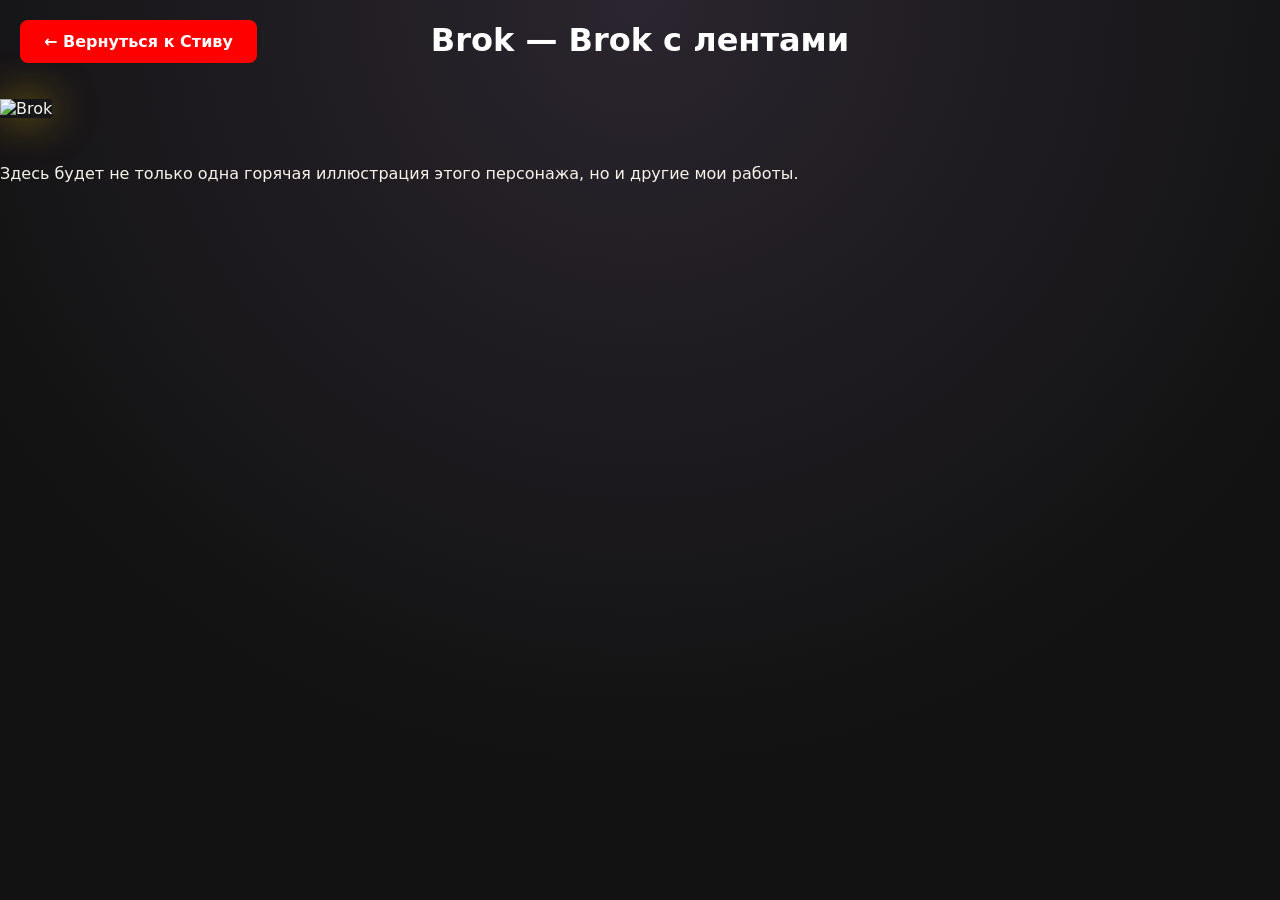
==== page_brok.html @ 1a0c76f3 "Add files via upload" ====
<!DOCTYPE html>
<html lang="ru">
<head>
    <meta charset="UTF-8">
    <meta name="viewport" content="width=device-width, initial-scale=1.0">
    <title>Brok</title>
	  <link rel="stylesheet" href="style.css" />
</head>
<body>
    <a href="index.html" class="back-btn">← Вернуться к Стиву</a>
    <h1>Brok — Brok с лентами</h1>
    <img src="img/brok-001-1.png" alt="Brok" style="max-height: 700px;">
    <p>Здесь будет не только одна горячая иллюстрация этого персонажа, но и другие мои работы. </p>
</body>
</html>
---- style.css ----
:root {
  --page-bg: #121212;
  --ink: #f7f4ec;
  --accent: #5594f2;
  --accent-soft: rgba(85, 148, 242, 0.24);
}

* { box-sizing: border-box; }

html, body { min-height: 100%; }

body {
  margin: 0;
  background:
    radial-gradient(circle at 50% 0%, #2a252e 0, var(--page-bg) 48rem),
    var(--page-bg);
  color: var(--ink);
  font-family: Inter, system-ui, -apple-system, BlinkMacSystemFont, "Segoe UI", sans-serif;
}

.page {
  min-width: 1050px; /* намеренно desktop-only */
  padding: 34px;
}

.board {
  position: relative;
  width: min(1200px, calc(100vw - 68px));
  margin: 0 auto;
  box-shadow: 0 20px 75px rgba(0, 0, 0, 0.58);
  overflow: hidden;
}

.board__image {
  display: block;
  width: 100%;
  height: auto;
  user-select: none;
}

.hotspot {
  position: absolute;
  left: var(--x);
  top: var(--y);
  width: var(--w);
  height: var(--h);
  display: grid;
  place-items: center;
  text-decoration: none;
  color: var(--ink);
  border: 2px solid transparent;
  border-radius: 7px;
  outline: none;
  cursor: pointer;
  transition: transform 160ms ease, border-color 160ms ease, background 160ms ease, box-shadow 160ms ease;
}


.hotspot::before {
  content: "";
  position: absolute;
  inset: -4px;
  border-radius: inherit;
  border: 1px dashed rgba(255, 255, 255, 0.32);
  opacity: 0.18;
  transition: opacity 160ms ease;
}

.hotspot span {
  position: relative;
  z-index: 1;
  padding: 0.22em 0.52em;
  border-radius: 999px;
  font-weight: 800;
  font-size: clamp(12px, 1.25vw, 20px);
  letter-spacing: 0.04em;
  text-transform: uppercase;
  background: rgba(11, 8, 13, 0.76);
  opacity: 0;
  transform: translateY(5px);
  transition: opacity 160ms ease, transform 160ms ease;
}

.hotspot:hover,
.hotspot:focus-visible {
  background: var(--accent-soft);
  border-color: var(--accent);
  box-shadow: 0 0 0 4px rgba(217, 12, 255, 0.16), 0 0 24px rgba(217, 12, 255, 0.82), inset 0 0 28px rgba(217, 12, 255, 0.28);
  transform: scale(1.025);
}

.hotspot:hover::before,
.hotspot:focus-visible::before {
  opacity: 0;
}

.hotspot:hover span,
.hotspot:focus-visible span {
  opacity: 1;
  transform: translateY(0);
}

.hotspot:focus-visible {
  outline: 3px solid #fff;
  outline-offset: 3px;
}

@media (prefers-reduced-motion: no-preference) {
  .hotspot:hover { animation: pulse 1.15s ease-in-out infinite alternate; }
}

@keyframes pulse {
  to { box-shadow: 0 0 0 7px rgba(217, 12, 255, 0.10), 0 0 34px rgba(217, 12, 255, 0.96), inset 0 0 34px rgba(217, 12, 255, 0.33); }
}

.hint {
            font-size: 1.5em;
            color: #ff6666;
            margin-bottom: 20px;
            font-weight: bold;
        }
 h1 {
            color: #ffffff;
			text-align: center;
            margin-bottom: 10px;
        }
		
		      .back-btn {
            position: fixed;
            top: 20px;
            left: 20px;
            padding: 12px 24px;
            background: #ff0000;
            color: white;
            text-decoration: none;
            border-radius: 8px;
            font-weight: bold;
            z-index: 10;
        }
  img {
            max-width: 100%;
            border: 4px solid #ссccсс;
            box-shadow: 0 0 40px rgba(255, 204, 0, 0.5);
            margin: 30px 0;
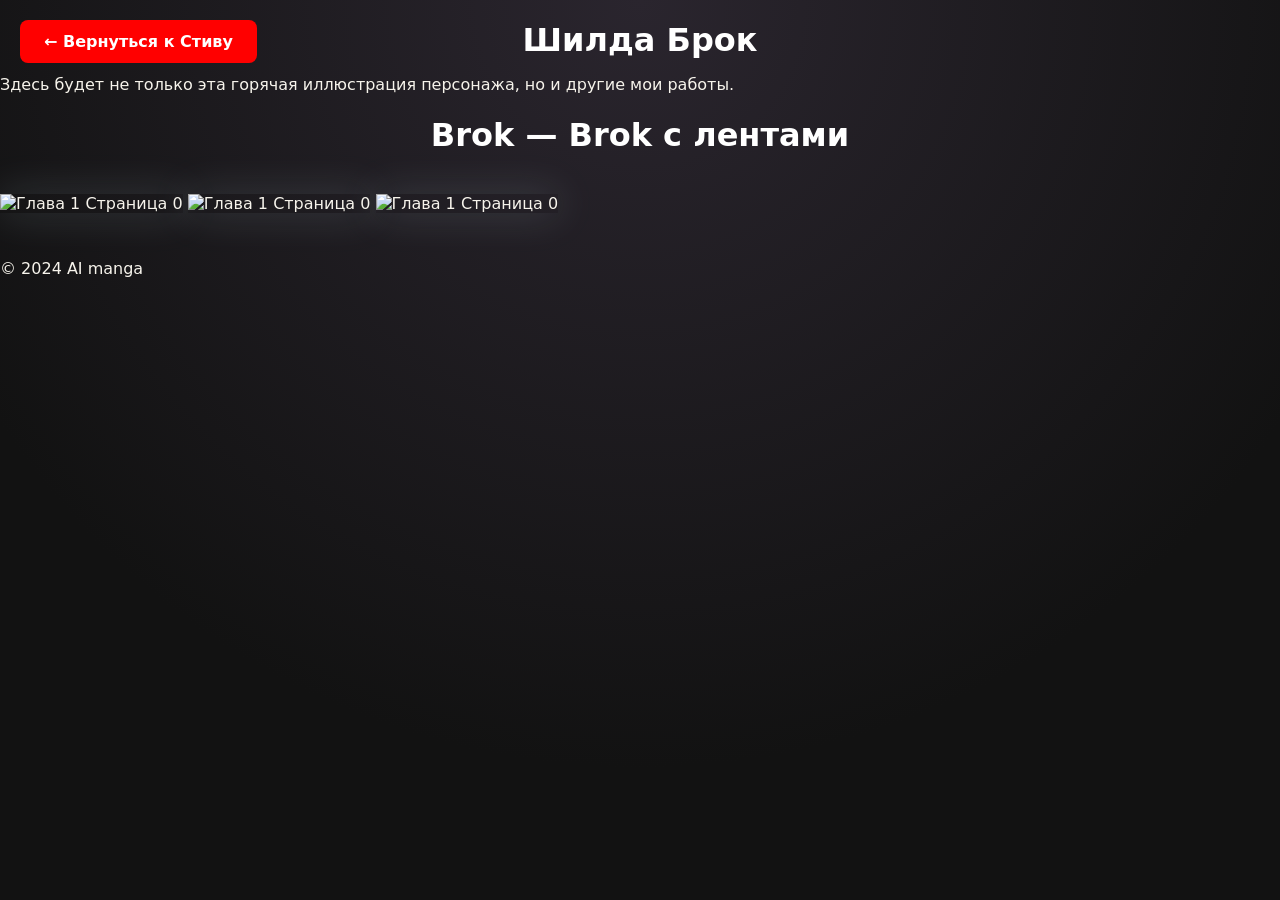
==== commit 83330a2f: "Add files via upload" ====
--- a/page_brok.html
+++ b/page_brok.html
@@ -7,9 +7,24 @@
 	  <link rel="stylesheet" href="style.css" />
 </head>
 <body>
+  <header>
+        <h1>Шилда Брок</h1>
+         <p>Здесь будет не только эта горячая иллюстрация персонажа, но и другие мои работы. </p>
+    </header>
     <a href="index.html" class="back-btn">← Вернуться к Стиву</a>
     <h1>Brok — Brok с лентами</h1>
-    <img src="img/brok-001-1.png" alt="Brok" style="max-height: 700px;">
-    <p>Здесь будет не только одна горячая иллюстрация этого персонажа, но и другие мои работы. </p>
+	
+	  <main class="comic-container">
+        <img src="img/brok-001-1.png" alt="Глава 1 Страница 0">
+		  <img src="img/img-2.png" alt="Глава 1 Страница 0">
+		   <img src="img/img-3.png" alt="Глава 1 Страница 0">
+	
+        </main>
+
+    <footer>
+        <p>© 2024 AI manga</p>
+    </footer>
+
+   
 </body>
 </html>
--- a/style.css
+++ b/style.css
@@ -110,12 +110,12 @@
 }
 
 @keyframes pulse {
-  to { box-shadow: 0 0 0 7px rgba(217, 12, 255, 0.10), 0 0 34px rgba(217, 12, 255, 0.96), inset 0 0 34px rgba(217, 12, 255, 0.33); }
+  to { box-shadow: 0 0 0 7px rgba(200, 230, 240, 0.10), 0 0 34px rgba(200, 230, 240, 0.96), inset 0 0 34px rgba(200, 230, 240, 0.33); }
 }
 
 .hint {
             font-size: 1.5em;
-            color: #ff6666;
+            color: #d4e3e8;
             margin-bottom: 20px;
             font-weight: bold;
         }
@@ -140,5 +140,23 @@
   img {
             max-width: 100%;
             border: 4px solid #ссccсс;
-            box-shadow: 0 0 40px rgba(255, 204, 0, 0.5);
-            margin: 30px 0;+            box-shadow: 0 0 40px rgba(200, 230, 240, 0.2);
+            margin: 30px 0;
+			
+
+header, footer {
+    padding: 20px;
+    text-align: center;
+}
+
+.comic-container {
+    width: 100%;
+    max-width: 800px; /* Ограничим ширину для удобства чтения на ПК */
+    line-height: 0;   /* Убирает микро-отступы между картинками */
+}
+
+.comic-container img {
+    width: 100%;      /* Растягивает картинку на всю ширину контейнера */
+    height: auto;     /* Сохраняет пропорции при любой высоте */
+    display: block;   /* Убирает лишние пробелы снизу */
+}
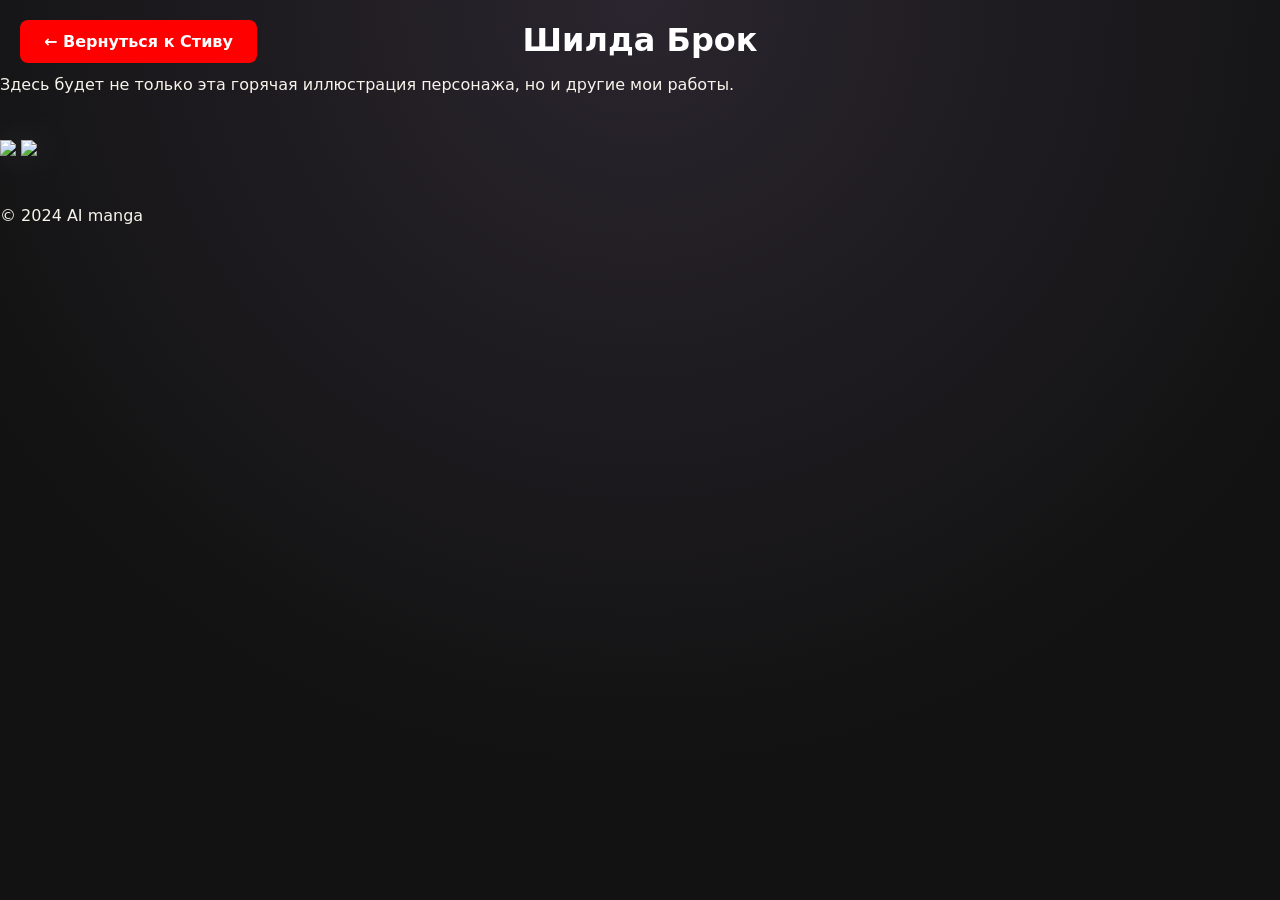
==== commit 8393e265: "Add files via upload" ====
--- a/page_brok.html
+++ b/page_brok.html
@@ -9,15 +9,15 @@
 <body>
   <header>
         <h1>Шилда Брок</h1>
-         <p>Здесь будет не только эта горячая иллюстрация персонажа, но и другие мои работы. </p>
+         
     </header>
     <a href="index.html" class="back-btn">← Вернуться к Стиву</a>
-    <h1>Brok — Brok с лентами</h1>
+   <p>Здесь будет не только эта горячая иллюстрация персонажа, но и другие мои работы. </p>
 	
 	  <main class="comic-container">
-        <img src="img/brok-001-1.png" alt="Глава 1 Страница 0">
-		  <img src="img/img-2.png" alt="Глава 1 Страница 0">
-		   <img src="img/img-3.png" alt="Глава 1 Страница 0">
+        <img src="img/brok-001-1.png" >
+		  <img src="img/brok-001-3.png" >
+		 
 	
         </main>
 
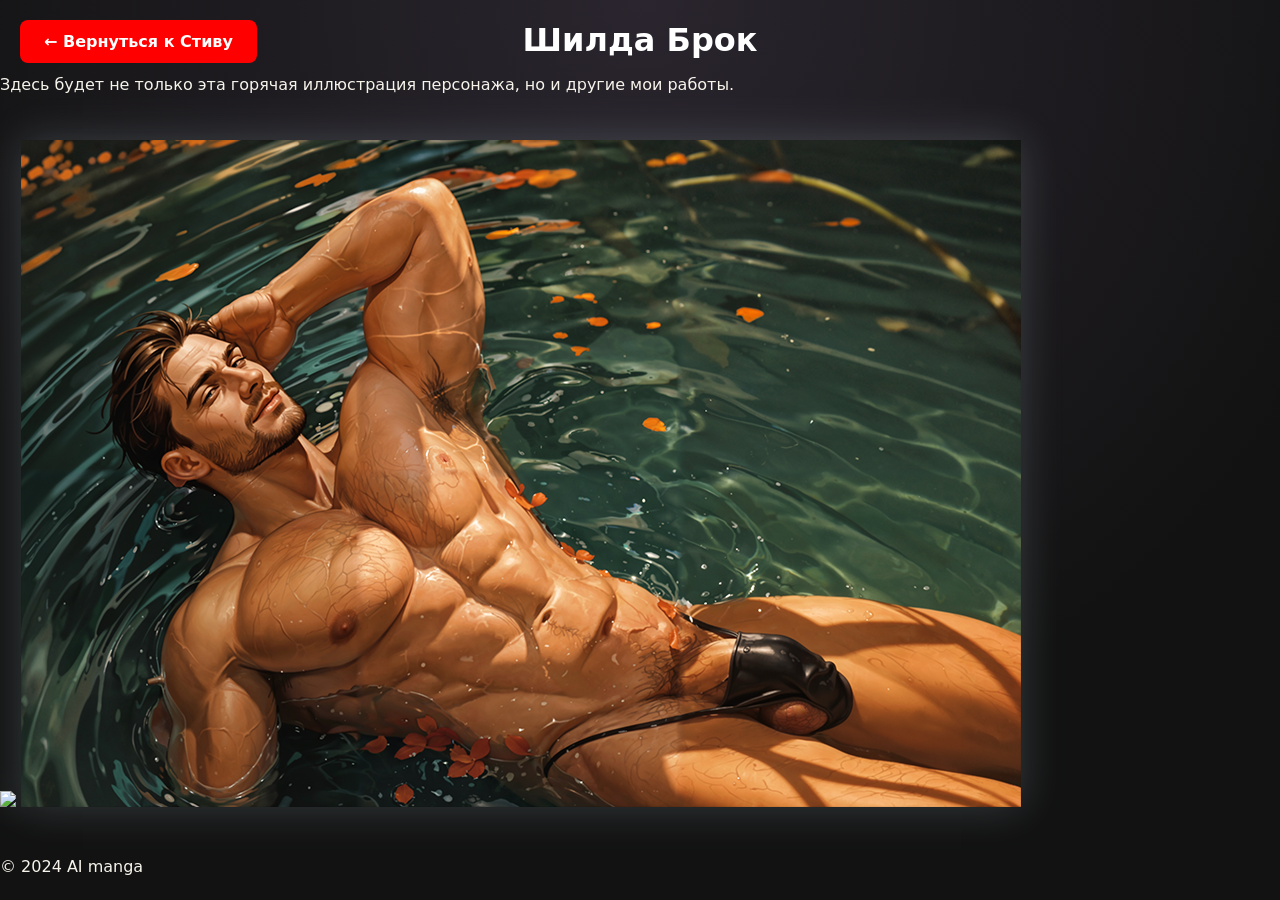
==== commit 7b56f7e8: "Add files via upload" ====
--- a/page_brok.html
+++ b/page_brok.html
@@ -15,7 +15,7 @@
    <p>Здесь будет не только эта горячая иллюстрация персонажа, но и другие мои работы. </p>
 	
 	  <main class="comic-container">
-        <img src="img/brok-001-1.png" >
+        <img src="img/brok-001-2.png" >
 		  <img src="img/brok-001-3.png" >
 		 
 	
--- a/style.css
+++ b/style.css
@@ -156,7 +156,9 @@
 }
 
 .comic-container img {
-    width: 100%;      /* Растягивает картинку на всю ширину контейнера */
+      max-width: 1000px;      /* Растягивает картинку на всю ширину контейнера */
     height: auto;     /* Сохраняет пропорции при любой высоте */
     display: block;   /* Убирает лишние пробелы снизу */
+	  border: 4px solid #ffffff	  ;
+	
 }
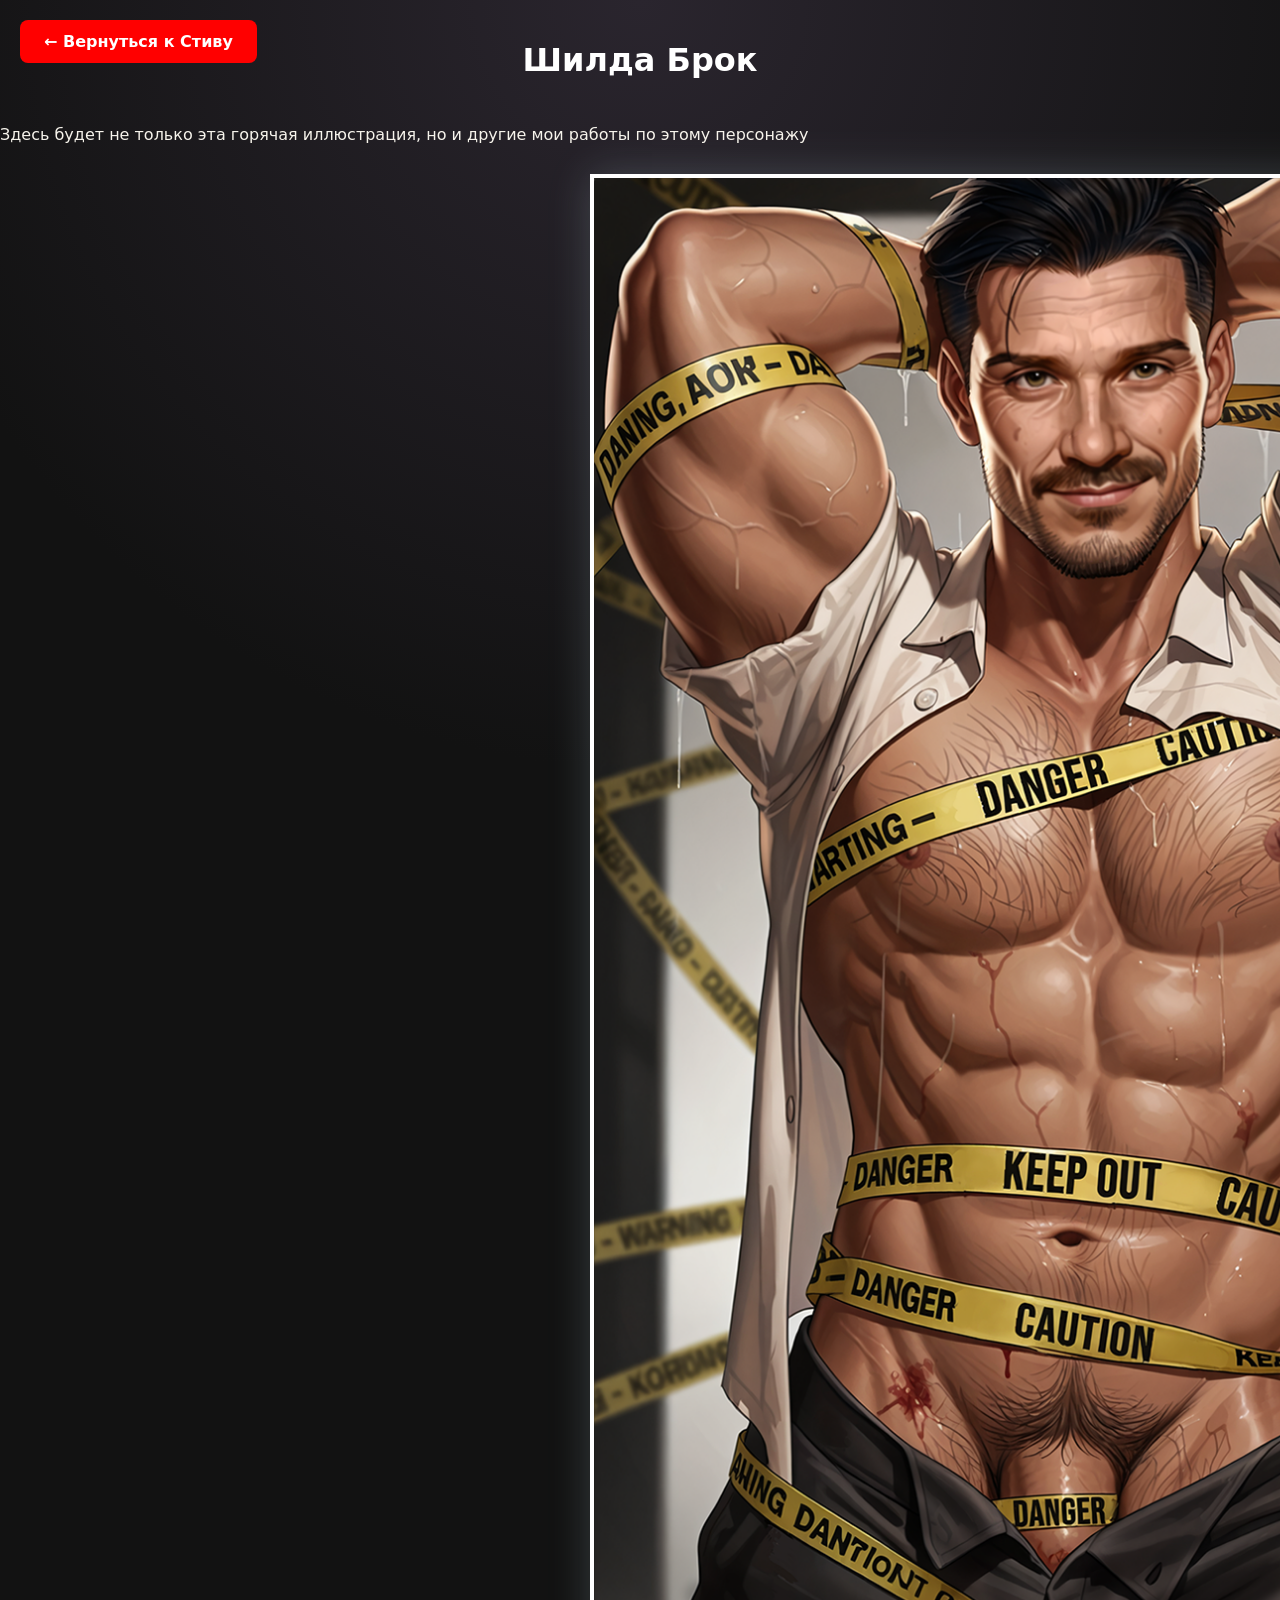
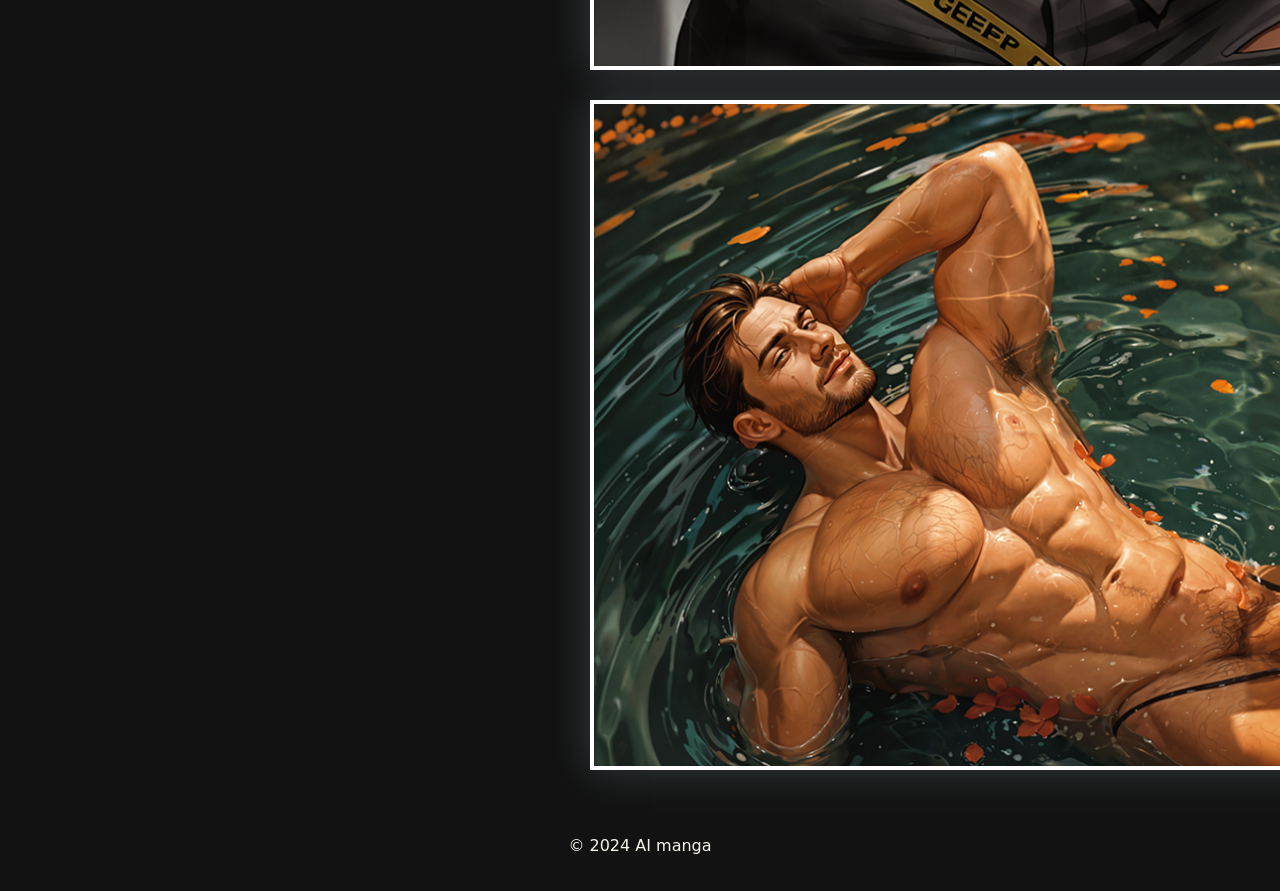
==== commit 1172e7a9: "Add files via upload" ====
--- a/page_brok.html
+++ b/page_brok.html
@@ -12,11 +12,11 @@
          
     </header>
     <a href="index.html" class="back-btn">← Вернуться к Стиву</a>
-   <p>Здесь будет не только эта горячая иллюстрация персонажа, но и другие мои работы. </p>
+   <p>Здесь будет не только эта горячая иллюстрация, но и другие мои работы по этому персонажу </p>
 	
 	  <main class="comic-container">
         <img src="img/brok-001-2.png" >
-		  <img src="img/brok-001-3.png" >
+		<img src="img/brok-001-3.png" >
 		 
 	
         </main>
--- a/style.css
+++ b/style.css
@@ -142,7 +142,7 @@
             border: 4px solid #ссccсс;
             box-shadow: 0 0 40px rgba(200, 230, 240, 0.2);
             margin: 30px 0;
-			
+  }	
 
 header, footer {
     padding: 20px;
@@ -150,7 +150,8 @@
 }
 
 .comic-container {
-    width: 100%;
+margin: 0 auto;
+     width: 100px; 
     max-width: 800px; /* Ограничим ширину для удобства чтения на ПК */
     line-height: 0;   /* Убирает микро-отступы между картинками */
 }
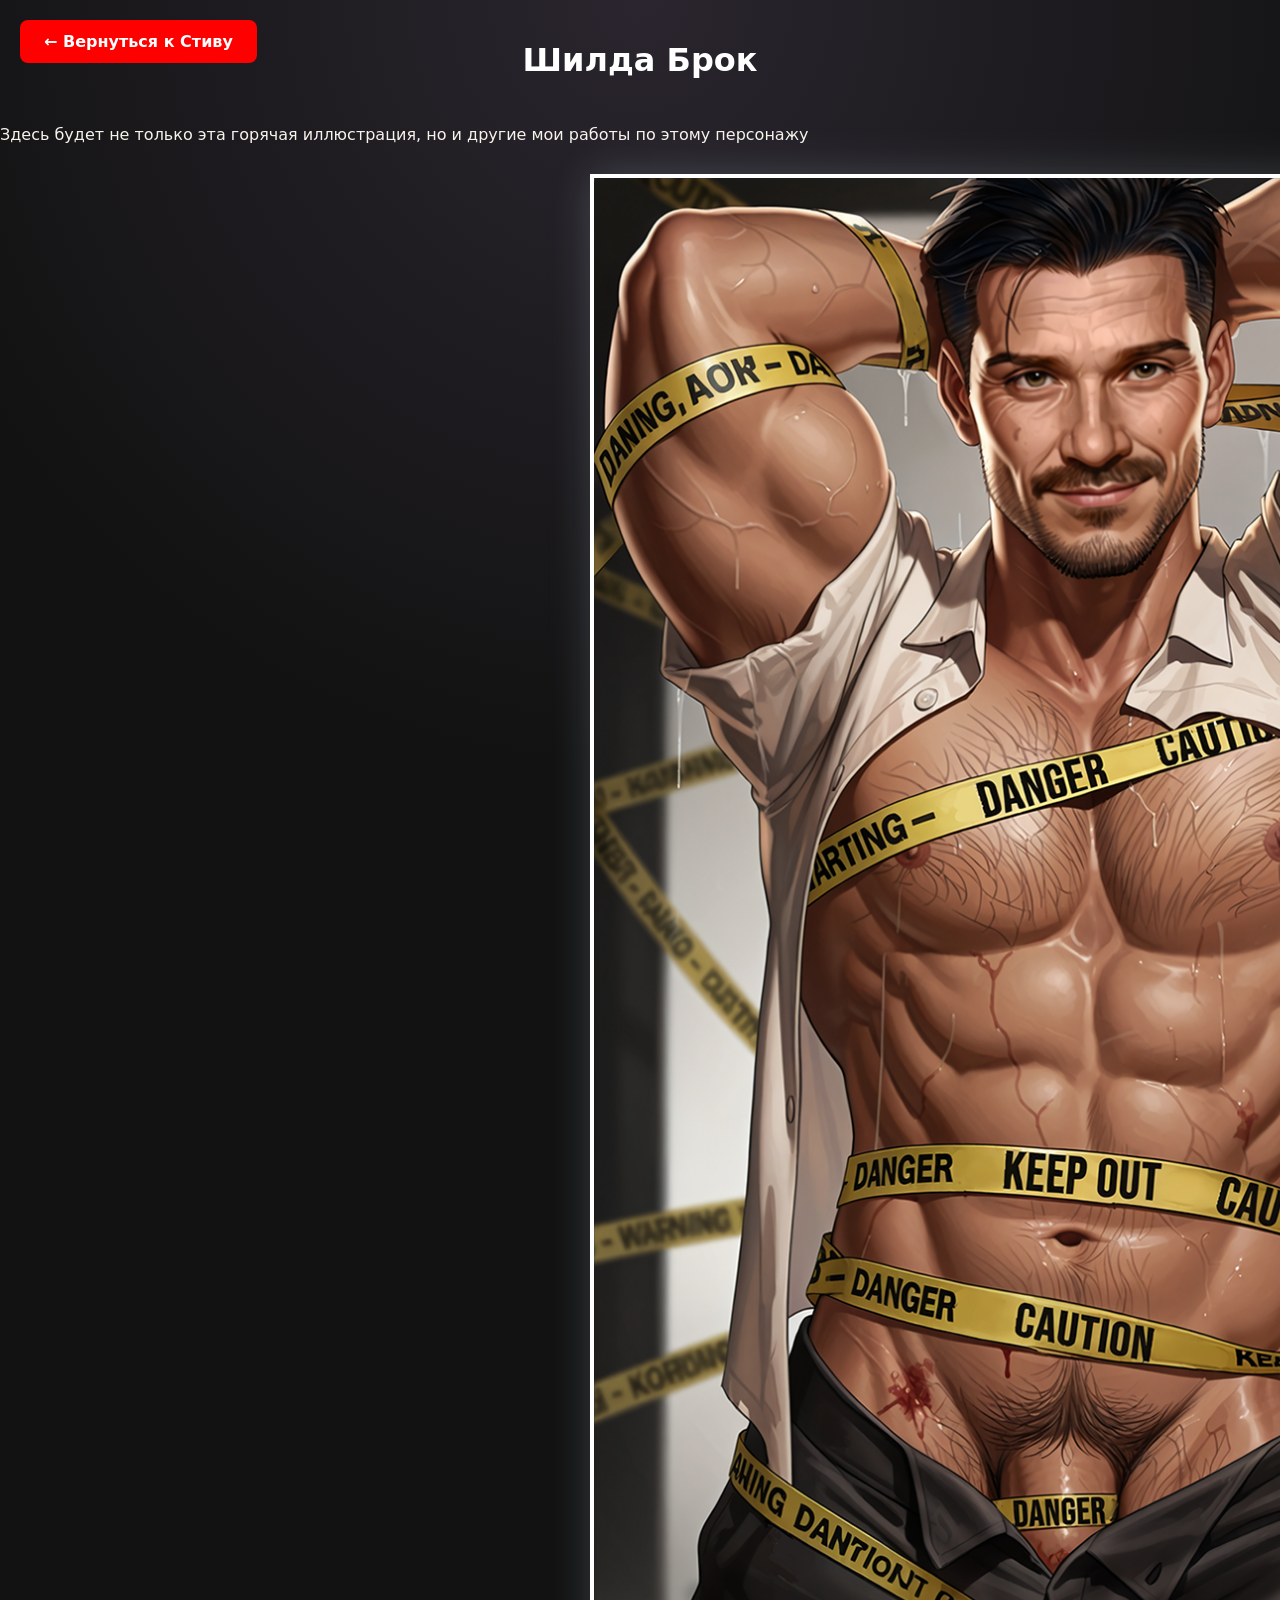
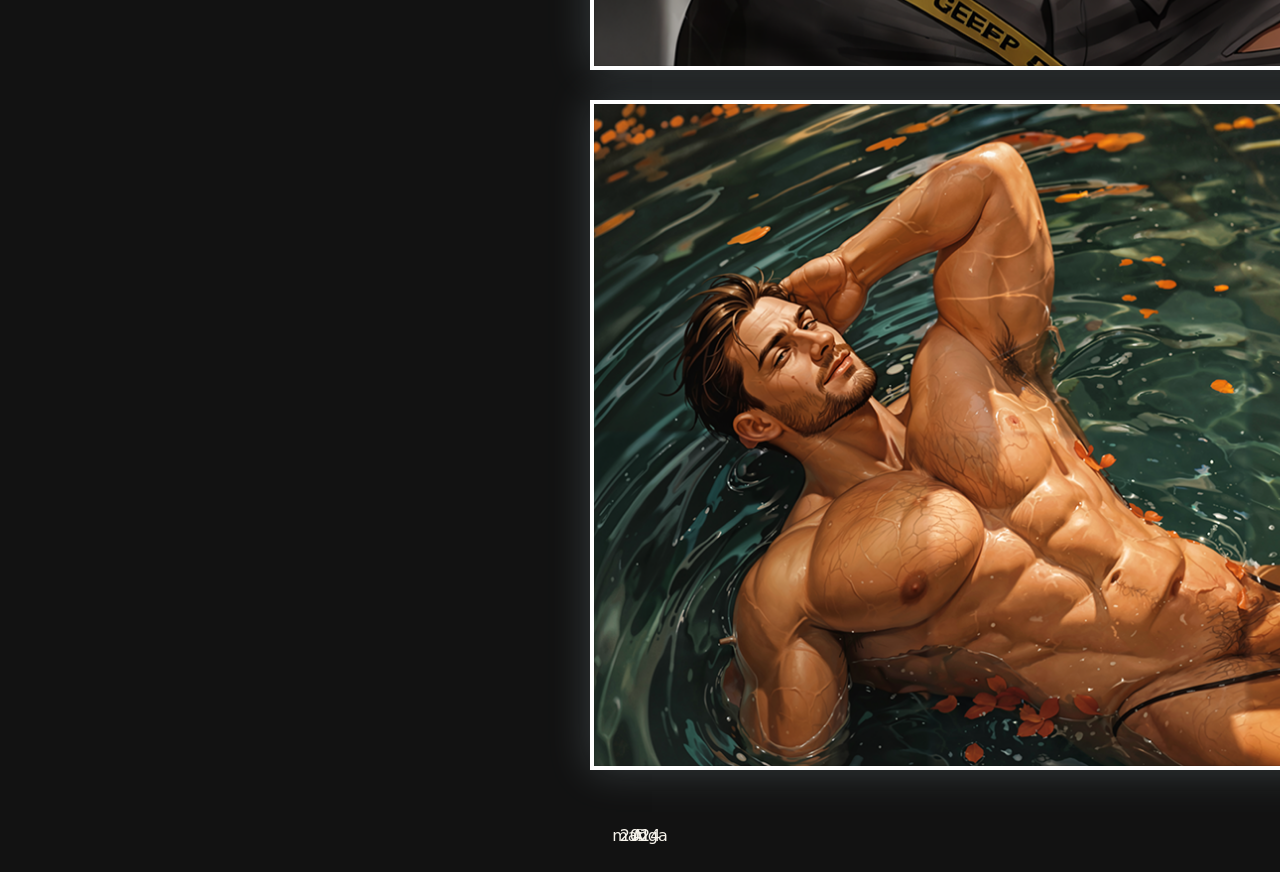
==== commit fa69835c: "Add files via upload" ====
--- a/page_brok.html
+++ b/page_brok.html
@@ -15,10 +15,11 @@
    <p>Здесь будет не только эта горячая иллюстрация, но и другие мои работы по этому персонажу </p>
 	
 	  <main class="comic-container">
+	  <div class="work">
         <img src="img/brok-001-2.png" >
 		<img src="img/brok-001-3.png" >
 		 
-	
+	</div
         </main>
 
     <footer>
--- a/style.css
+++ b/style.css
@@ -162,4 +162,7 @@
     display: block;   /* Убирает лишние пробелы снизу */
 	  border: 4px solid #ffffff	  ;
 	
+}
+.work{
+	text-align: center;
 }
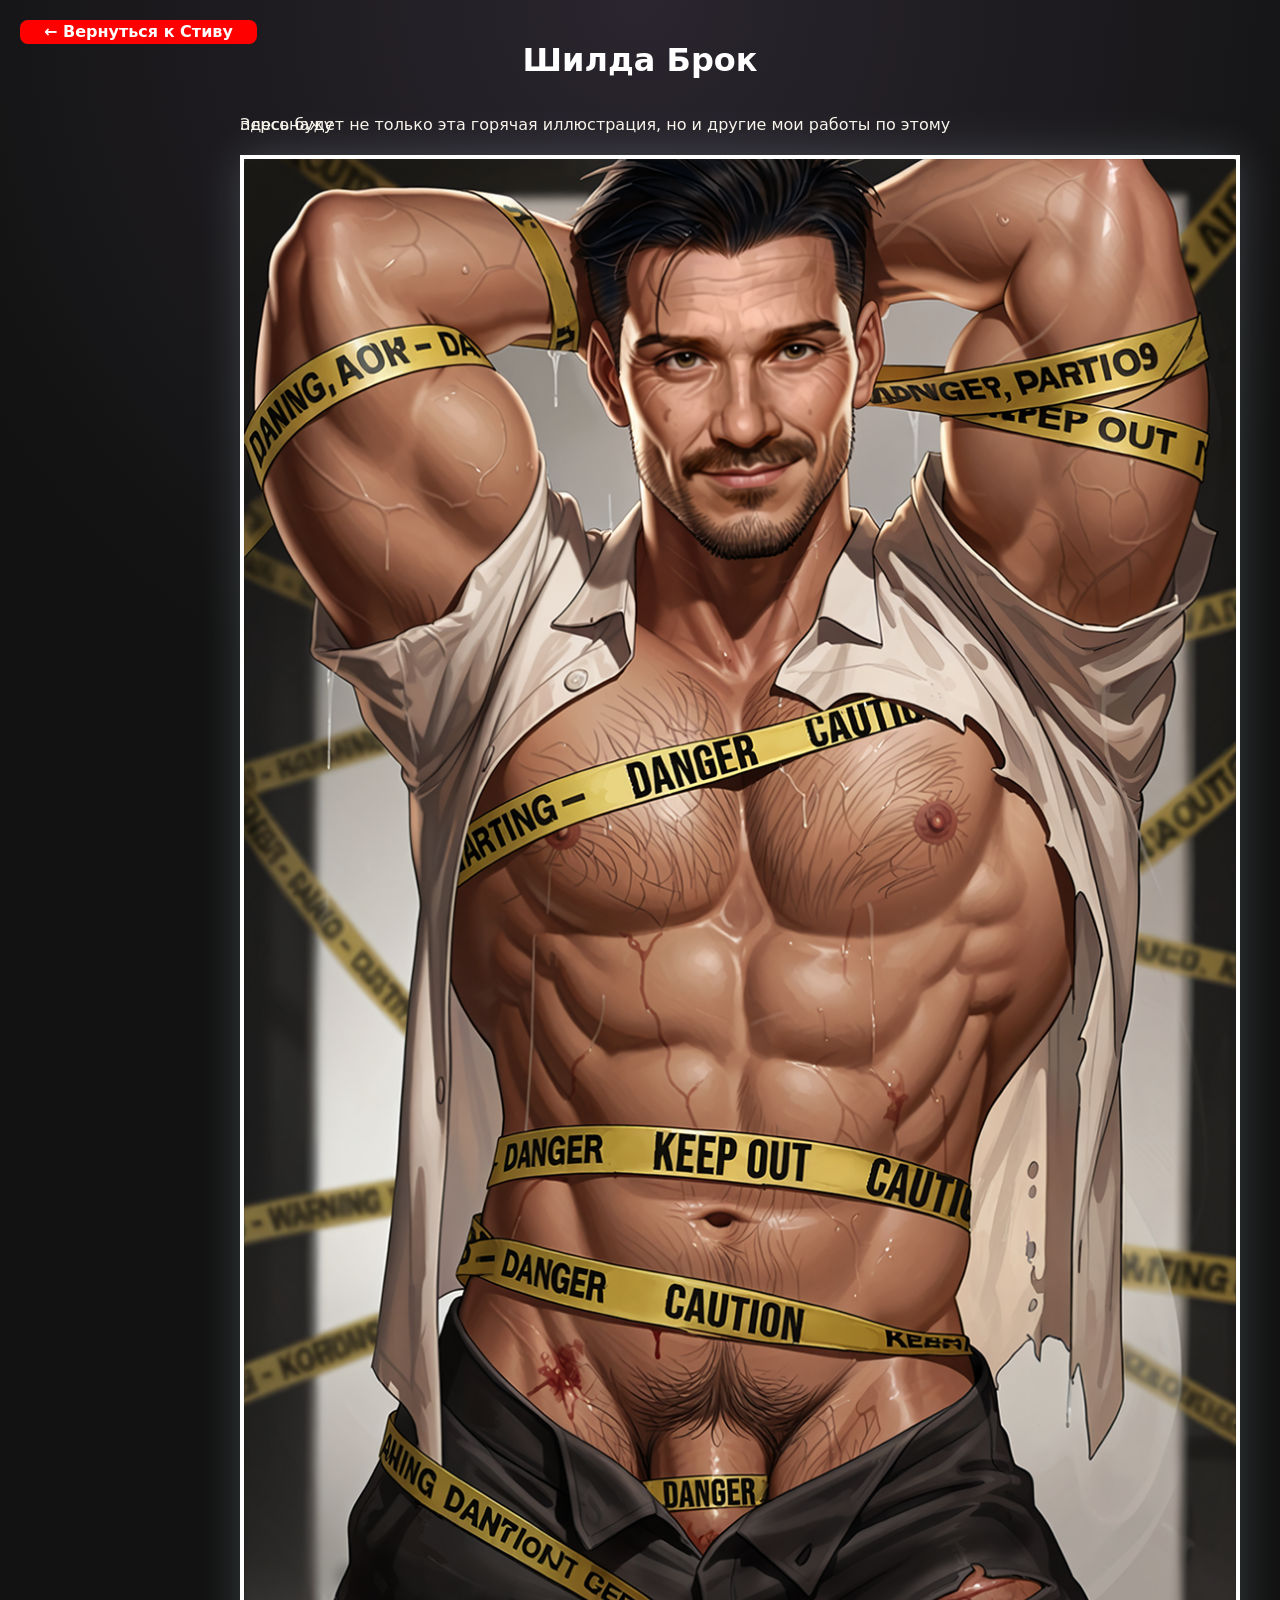
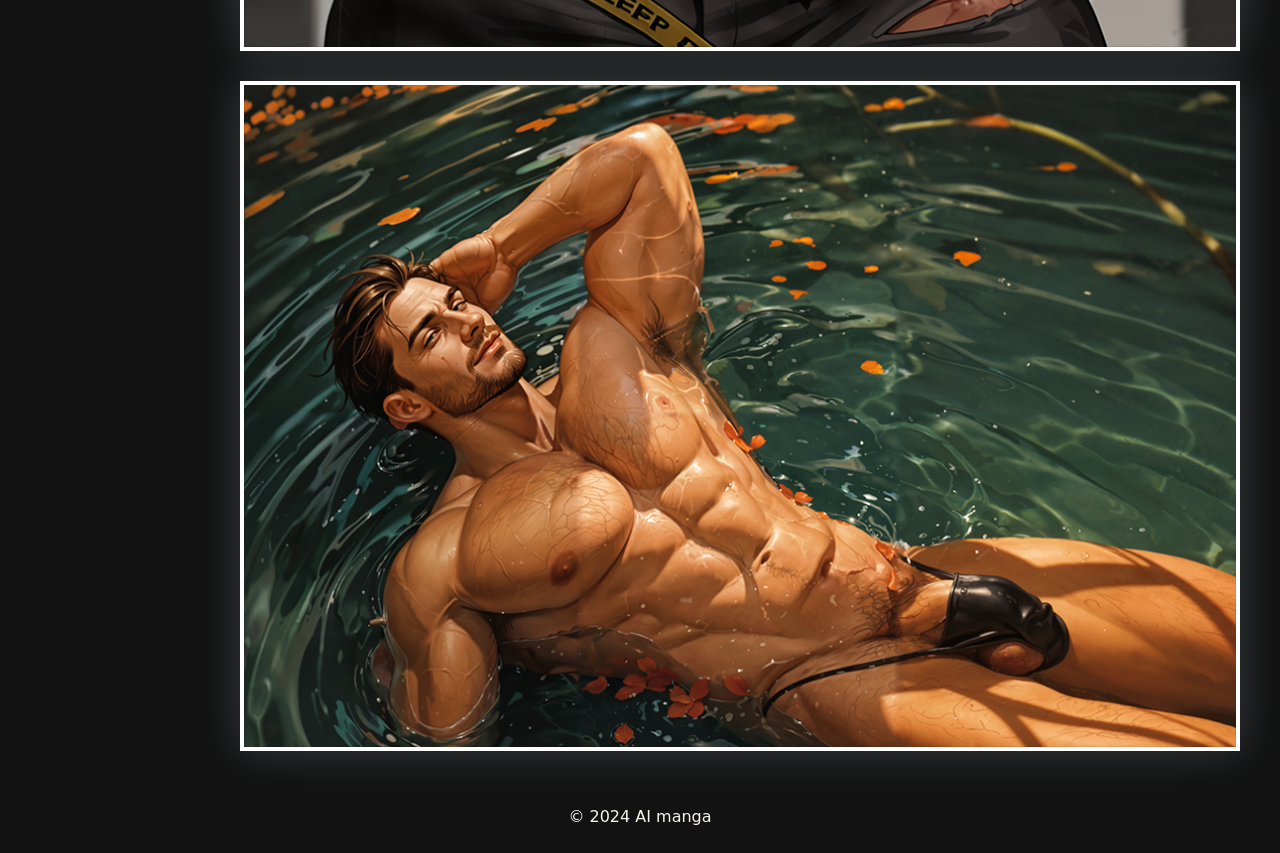
==== commit 9e9f922f: "Add files via upload" ====
--- a/page_brok.html
+++ b/page_brok.html
@@ -11,10 +11,11 @@
         <h1>Шилда Брок</h1>
          
     </header>
+	 <main class="comic-container">
     <a href="index.html" class="back-btn">← Вернуться к Стиву</a>
    <p>Здесь будет не только эта горячая иллюстрация, но и другие мои работы по этому персонажу </p>
 	
-	  <main class="comic-container">
+	 
 	  <div class="work">
         <img src="img/brok-001-2.png" >
 		<img src="img/brok-001-3.png" >
--- a/style.css
+++ b/style.css
@@ -151,7 +151,7 @@
 
 .comic-container {
 margin: 0 auto;
-     width: 100px; 
+ 
     max-width: 800px; /* Ограничим ширину для удобства чтения на ПК */
     line-height: 0;   /* Убирает микро-отступы между картинками */
 }
